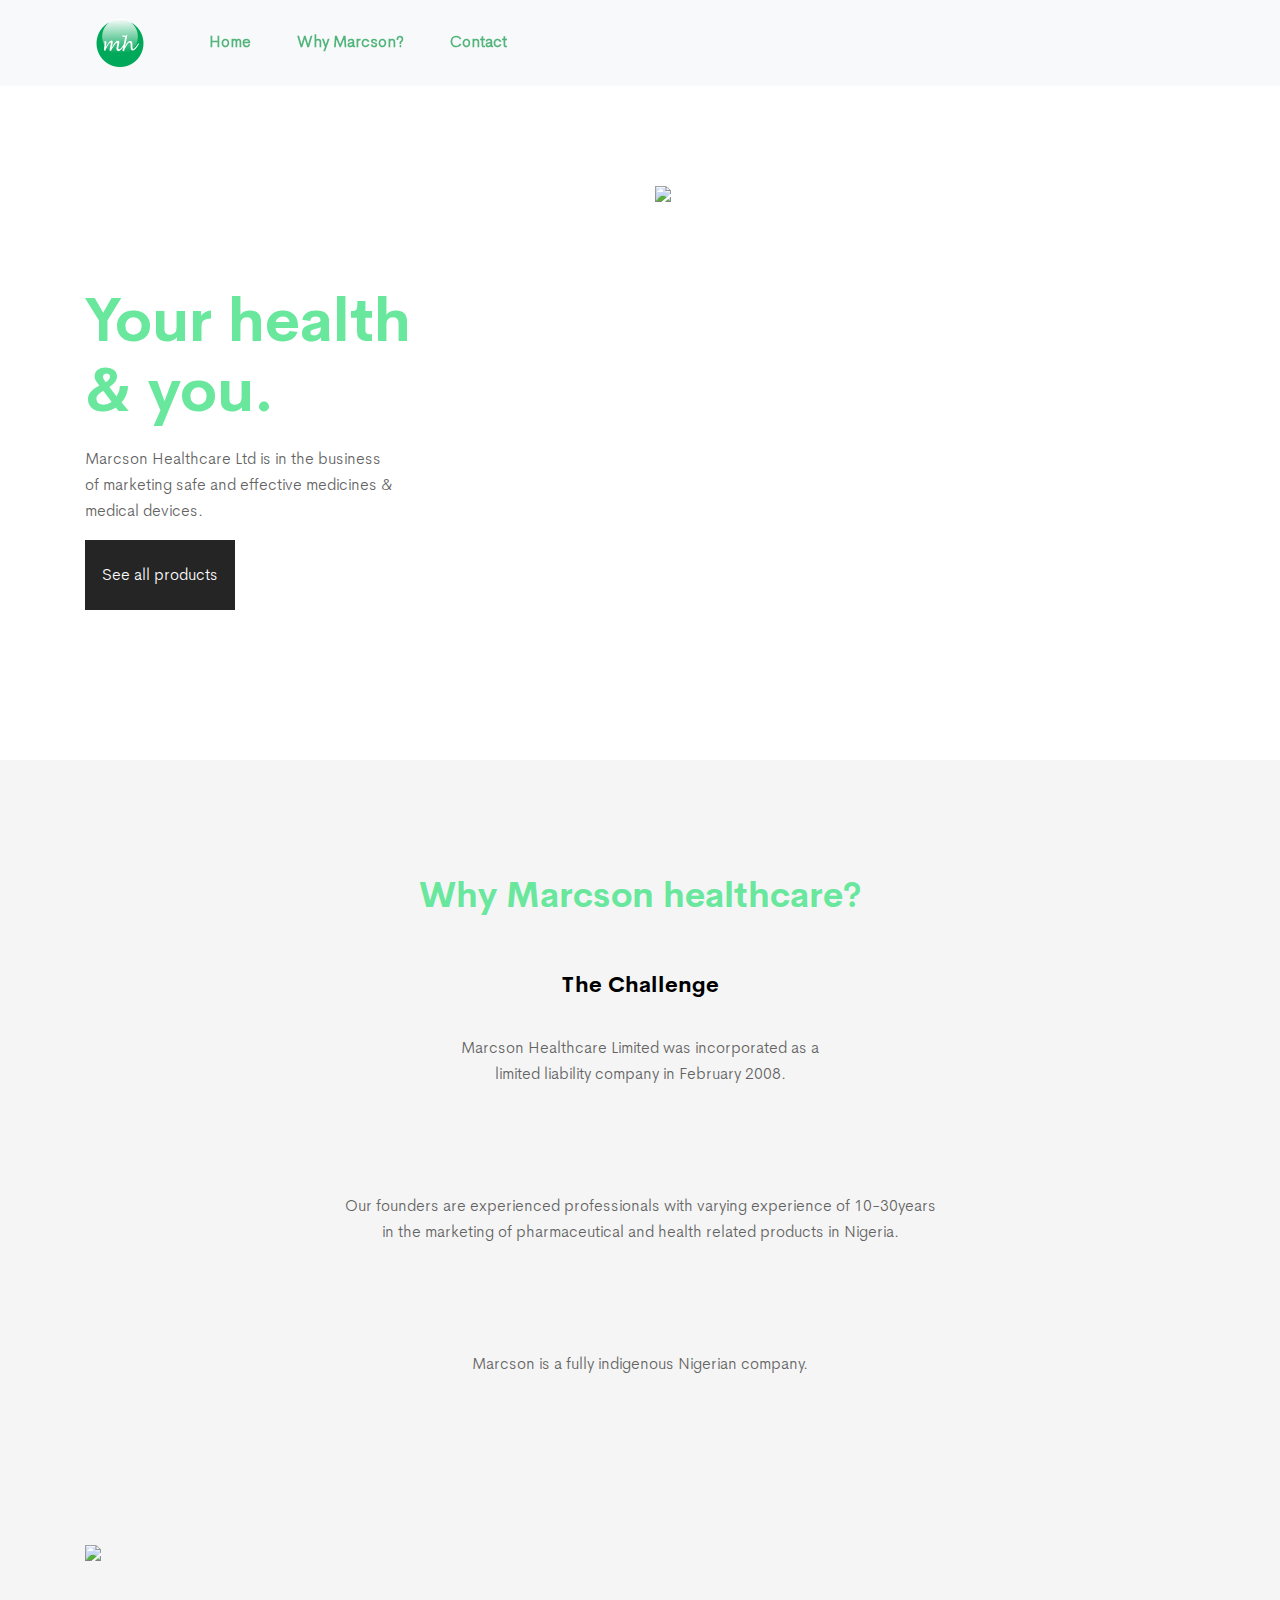
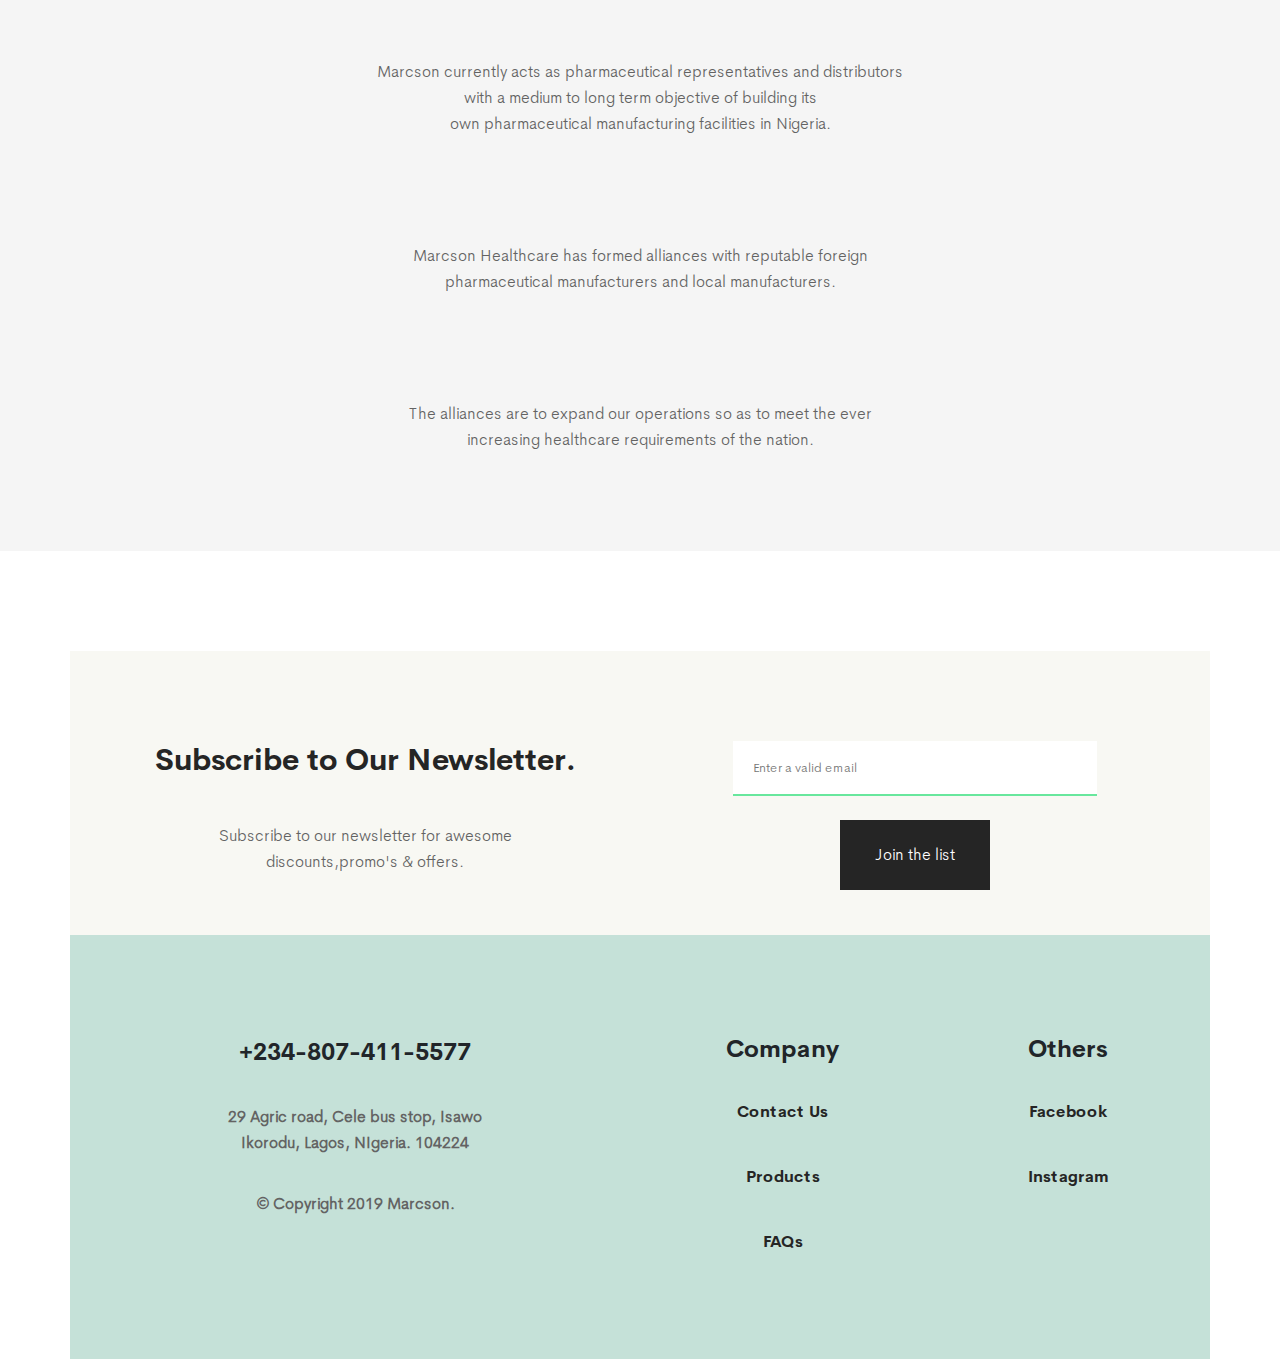
==== index.html @ dffcba3c "first commit" ====
<!DOCTYPE html>
<html lang="en">
  <head>
    <!-- Required meta tags -->
    <meta charset="utf-8" />
    <meta
      name="viewport"
      content="width=device-width, initial-scale=1, shrink-to-fit=no"
    />

    <meta name="theme-color" content="#68E79D" />

    <!-- Bootstrap CSS -->
    <link
      rel="stylesheet"
      href="https://stackpath.bootstrapcdn.com/bootstrap/4.3.1/css/bootstrap.min.css"
      integrity="sha384-ggOyR0iXCbMQv3Xipma34MD+dH/1fQ784/j6cY/iJTQUOhcWr7x9JvoRxT2MZw1T"
      crossorigin="anonymous"
    />
    <link rel="stylesheet" href="style.css" type="text/css" />
    <title>
      Pharmaceutical Distributor | Marcson Healthcare Limited | Lagos
    </title>



  </head>
  <body>
    <!--menue-->

    <nav class="navbar navbar-expand-lg navbar-light bg-light sticky-top">
      <div class="container">
        <a class="navbar-brand" href="#"><img src="images/logo.png" class="img-fluid logo"></a>
        <button
          class="navbar-toggler"
          type="button"
          data-toggle="collapse"
          data-target="#navbarSupportedContent"
          aria-controls="navbarSupportedContent"
          aria-expanded="false"
          aria-label="Toggle navigation"
        >
          <span class="navbar-toggler-icon"></span>
        </button>

        <div class="collapse navbar-collapse" id="navbarSupportedContent">
          <ul class="navbar-nav mr-auto">
            <li class="nav-item ">
              <a class="nav-link" href="index">Home</a>
            </li>
            <li class="nav-item">
              <a class="nav-link" href="#section2">Why Marcson?</a>
            </li>
            
            </li>
            <li class="nav-item">
              <a
                class="nav-link"
                href="contact"
                >Contact</a
              >
            </li>
          </ul>
          <!--
        <form class="form-inline my-2 my-lg-0">
          <input
            class="form-control mr-sm-2"
            type="search"
            placeholder="Search"
            aria-label="Search"
          />
          <button class="btn btn-outline-success my-2 my-sm-0" type="submit">
            Search
          </button>
        </form>
    -->
        </div>
      </div>
    </nav>

    <!--end-->

    <div class="container">
      <div class="row">
        <div class="col-sm">
          <h3 class="h3-top">
            Your health <br />
            & you.
          </h3>
          <p>
            Marcson Healthcare Ltd is in the business <br />
            of marketing safe and effective medicines & <br />
            medical devices.
          </p>
<a href="products">
          <button class="btn-marcson-2">See all products</button>
          </a>

        </div>

        <div class="col-sm">
          <img src="images/abstract.svg" class="img-fluid svg" />
        </div>
      </div>
    </div>

    <!--end-->

    <div class="white-smoke" id="section2">
      <div class="container">
        <h4 class="why ">Why Marcson healthcare?</h4>

        <div class="row">
          <div class="col-sm-12">
            <h6 class="challenge">The Challenge</h6>

            <p class="p-2">
              Marcson Healthcare Limited was incorporated as a <br />
              limited liability company in February 2008.
            </p>

            <p class="p-2">
              Our founders are experienced professionals with varying experience
              of 10-30years <br />
              in the marketing of pharmaceutical and health related products in
              Nigeria.
            </p>

            <p class="p-2">Marcson is a fully indigenous Nigerian company.</p>
            
            <img src="images/abstract2.svg" class="img-fluid img-top" />
        

            <p class="p-2">
              Marcson currently acts as pharmaceutical representatives and
              distributors <br />
              with a medium to long term objective of building its <br />
              own pharmaceutical manufacturing facilities in Nigeria.
            </p>

            <p class="p-2">
              Marcson Healthcare has formed alliances with reputable foreign
              <br />
              pharmaceutical manufacturers and local manufacturers.
            </p>

            <p class="p-2">
              The alliances are to expand our operations so as to meet the ever
              <br />
              increasing healthcare requirements of the nation.
            </p>
          </div>
        </div>
      </div>
    </div>

    <!--end-->

    <!--newsletter-->

    <div class="container">
      <div class="row block-color">
        <div class="col-sm">
          <h4 class="subscribe">Subscribe to Our Newsletter.</h4>
          <p class="p-4">
            Subscribe to our newsletter for awesome <br />
            discounts,promo's & offers.
          </p>
        </div>

        <div class="col-sm">
                <form name="newsletter" method="POST" data-netlify="true">
            <input
              type="email"
              name="email"
              placeholder="Enter a valid email"
              class="email"
              required
            />
            <br />

            <button class="btn-marcson" type="submit">Join the list</button>
          </form>
        </div>
      </div>
    </div>

    <!--end-->

    <!--footer-->

    
      <div class="container footer-color">
        <div class="row baked-twist">
          <div class="col-sm-6">
          <h6 class="number">+234-807-411-5577</h6>

          <h6 class="address"> 29 Agric road, Cele bus stop, Isawo <br>
            Ikorodu, Lagos, NIgeria. 104224</h6>

            <p class="address">© Copyright 2019 Marcson.</p>

          </div>

          <div class="col-sm-3">
<h4 class="sub-footer"> Company </h4>


<a href="contact">
<li class="li-2">Contact Us</li>
</a>

<a href="products">
<li class="li-2"> Products</li>
</a>

<a href="faqs">
<li class="li-2 bottom"> FAQs </li>
</a>


          </div>

          <div class="col-sm-3">

                <h4 class="sub-footer"> Others </h4>

                
<a href="https://www.facebook.com/pg/colibeldrops/posts/?business_id=1987935184758612" target="_blank;">
                <li class="li-2">Facebook</li>
</a>
<a href="https://www.instagram.com/colibeldrops/" target="_blank;">
<li class="li-2">Instagram </li>
</a>


          </div>
        </div>
      </div>
    

    <!-- Optional JavaScript -->
    <!-- jQuery first, then Popper.js, then Bootstrap JS -->
    <script
      src="https://code.jquery.com/jquery-3.3.1.slim.min.js"
      integrity="sha384-q8i/X+965DzO0rT7abK41JStQIAqVgRVzpbzo5smXKp4YfRvH+8abtTE1Pi6jizo"
      crossorigin="anonymous"
    ></script>
    <script
      src="https://cdnjs.cloudflare.com/ajax/libs/popper.js/1.14.7/umd/popper.min.js"
      integrity="sha384-UO2eT0CpHqdSJQ6hJty5KVphtPhzWj9WO1clHTMGa3JDZwrnQq4sF86dIHNDz0W1"
      crossorigin="anonymous"
    ></script>
    <script
      src="https://stackpath.bootstrapcdn.com/bootstrap/4.3.1/js/bootstrap.min.js"
      integrity="sha384-JjSmVgyd0p3pXB1rRibZUAYoIIy6OrQ6VrjIEaFf/nJGzIxFDsf4x0xIM+B07jRM"
      crossorigin="anonymous"
    ></script>




  </body>
</html>
---- style.css ----
@font-face {
    font-family:CerebriSans-Boldimport;
    src:url("fonts/CerebriSans-Bold.ttf");
  }


  @font-face {
    font-family:CerebriSans-Lightimport;
    src:url("fonts/CerebriSans-Light.ttf");
  }

.h3-top{

    font-family:CerebriSans-Boldimport;
    color:#68E79D;
    font-weight: 700;
    font-style: normal;
    line-height: 70px;
    font-size: 60px;
    margin-top: 200px;


}



.h3-top-2{

    font-family:CerebriSans-Boldimport;
    color:#68E79D;
    font-weight: 700;
    font-style: normal;
    line-height: 70px;
    font-size: 38px;
    margin-top: 200px;
    text-align: center;


}



.h3-top-3{

    font-family:CerebriSans-Boldimport;
    color:#68E79D;
    font-weight: 700;
    font-style: normal;
    line-height: 70px;
    font-size: 32px;
    margin-top: 100px;
    text-align: center;


}


.bg-light{

    box-shadow: 0px 6px 6px transparent !important; 

}


html{

    scroll-behavior: smooth;
}

.why{

    font-family:CerebriSans-Boldimport;
    color:#68E79D;
    font-weight: 700;
    font-style: normal;
    line-height: 70px;
    font-size: 35px;
    margin-top: 150px;
    text-align: center;
    padding-top: 100px;

}


.challenge{
    font-family:CerebriSans-Boldimport;
    Color:#000000;
    font-style: normal;
    font-weight: 500;
    font-size: 22px;
    line-height: 44px;
    text-align:center;  
    padding-top: 25px;
}


.white-smoke{
    background-color:whitesmoke;
}


p{
    font-family:CerebriSans-Lightimport;
    color: #636363;
    font-style: normal;
    font-weight: 400;
    font-size: 16px;
    line-height: 26px;
    margin-top: 20px;
}


.p-2{

    font-family:CerebriSans-Lightimport;
    color: #636363;
    font-style: normal;
    font-weight: 400;
    font-size: 16px;
    line-height: 26px;
    margin-top: 20px;
    margin-bottom: 90px;
    text-align: center;

}

.p-4{
    text-align:center;
    font-family:CerebriSans-Lightimport;
    color: #636363;
    font-weight: 400;
    font-style: normal;
    font-size: 16px;
    line-height: 26px;
}


.p-5{
    text-align:center;
    font-family:CerebriSans-Lightimport;
    color:white;
    font-weight: 400;
    font-style: normal;
    font-size: 18px;
    line-height: 26px;
}



.subscribe{


    font-family:CerebriSans-Boldimport;
    Color:#252525;
    font-weight: 700;
    font-style: normal;
    font-size: 30px;
    line-height: 38px;
    text-align:left;
    margin-top: 70px;
    text-align: center;

}

.svg{

margin-top: 100px;
display: block;
margin-left: auto;
margin-right: auto;

}



.img-top{

margin-top: 70px;
margin-bottom: 70px;

}


.block-color{
    background-color: #F8F8F3;
    margin-top: 100px !important;
    height:fit-content;
    padding: 20px 20px 20px 20px;
}

.email{

width: 70%;
display: block;
margin-left: auto;
margin-right: auto;
margin-top: 70px;
border-left: transparent !important;
border-right: transparent !important;
border-top: transparent !important;
border: solid 2px #68E79D;
height: 55px;
outline: transparent !important;


}




.email-2{

    width: 80%;
    margin-top: 70px;
    border-left: transparent !important;
    border-right: transparent !important;
    border-top: transparent !important;
    border: solid 2px #68E79D;
    height: 55px;
    outline: transparent !important;
    
    
    }


input{

padding-left: 20px;
font-family:CerebriSans-Lightimport;
font-size: 13px;
font-weight: 500;
line-height: 25px;

}

.btn-marcson{

    background-color: #252525;
    border: transparent;
    height: 70px;
    width: 150px;
    color: white;
    font-family:CerebriSans-Lightimport;
    display: block;
    margin-left:auto;
    margin-right:auto; 

}


.btn-marcson-call{

    background-color: #252525;
    border: transparent;
    height: 70px;
    width:80%;
    color: white;
    font-family:CerebriSans-Lightimport;
 

}



.img-bottom{

margin-bottom: 190px;

}

.mrg-top-push{

margin-top: 100px !important;

}


.btn-marcson:hover{

 background-color: #68E79D;

}


.btn-marcson-call:hover{

    background-color: #68E79D;
   
   }
   



.btn-marcson-2{

    background-color: #252525;
    border: transparent;
    height: 70px;
    width: 150px;
    color: white;
    font-family:CerebriSans-Lightimport;
   

}


.btn-marcson-2:hover{

    background-color:#68E79D;
    border: transparent;
    height: 70px;
    width: 150px;
    color: white;
    font-family:CerebriSans-Lightimport;
   

}


.footer-color{

background-color:#C5E1D8;


}



.number{


    font-family:CerebriSans-Boldimport;
    font-style: normal;
    font-weight: 500;
    font-size: 24px;
    line-height: 34px;
    text-align: center;
    margin-top: 100px;

}


.address{

    font-family:CerebriSans-Lightimport;
    font-style: normal;
    font-weight:bolder;
    font-size: 16px;
    line-height: 26px;
    color:#636363;
    text-align: center;
    margin-top: 35px;
    font-style: normal;


}


.sub-footer{

font-family: CerebriSans-Boldimport;
margin-top: 100px;
text-align:center;


}


.li-2 {

list-style: none !important;
font-family:CerebriSans-Boldimport;
font-style: normal;
text-align:center !important;
color: #252525;
margin-top:30px;
font-weight: lighter;
line-height: 35px;


}

a{
    text-decoration: none !important;
}


.li-2:hover{

    color:#636363;
    

}

.bottom{
    margin-bottom: 100px;
}


.logo{

width: 70px;

}

.nav-item{

margin-left: 30px;

}


.green-bac{

background-color: #51B57B ;
height: 50vh;


}


.freq{

    font-family:CerebriSans-Boldimport !important;
    color: white;
    text-align: center;
    font-weight: bolder;
    font-size: 45px;   
    
    margin-top: 150px;
    font-style: normal;

}


.nav-link{

    font-family:CerebriSans-Lightimport !important;
    font-weight: bolder !important;
    color:#51B57B !important;
    border-bottom: 2px solid transparent !important;
}

.nav-link:hover{
    font-family:CerebriSans-Lightimport !important;
    font-weight: bolder !important;
color: #636363 !important;
border-bottom: 2px solid #636363 !important;


}



/* at media query mobile phone */

@media only screen and (min-width: 320px) and (max-width: 480px) {

    .btn-marcson-call{

        background-color: #252525;
        border: transparent;
        height: 70px;
        width:100%;
        color: white;
        font-family:CerebriSans-Lightimport;
     
    
    }
    



.email-2{

    width: 100%;
    margin-top: 70px;
    border-left: transparent !important;
    border-right: transparent !important;
    border-top: transparent !important;
    border: solid 2px #68E79D;
    height: 55px;
    outline: transparent !important;
    
    
    }


    .logo{

        width: 50px;
        
        }
        
        .nav-item{
        
        margin-left:auto;
        }

        .h3-top{

            font-family:CerebriSans-Boldimport;
            color:#68E79D;
            font-weight: 700;
            font-style: normal;
            line-height: 50px;
            font-size: 40px;
            margin-top: 100px;
            text-align: center;
        
        }

        p{
            text-align: center;
        }
        

        .btn-marcson-2{
            display: block;
            margin-left: auto;
            margin-right: auto;
        }


        .white-smoke{
            background-color: white !important;
        }


.navbar-toggler{
    border: transparent !important;
    outline: none !important;
}

.email{
    width: 100% !important;
}






.baked-twist {
  
    display:flex;
    flex-direction: column-reverse;

 }



}






@media only screen and (min-device-width: 768px) and (max-device-width: 1024px) and (orientation: portrait) {



.navbar-toggler{
    border: transparent !important;
    outline: none !important;
}


    .nav-item{
        
        margin-left:auto;
        }

      
        .h3-top{

            font-family:CerebriSans-Boldimport;
            color:#68E79D;
            font-weight: 700;
            font-style: normal;
            line-height: 50px;
            font-size: 40px;
            margin-top: 100px;
            text-align: left;
        
        
        }

.email{
    width: 100%;
}


}


@media only screen and (min-width: 568px) and (max-width: 812px)  {



    .navbar-toggler{
        border: transparent !important;
        outline: none !important;
    }


    .white-smoke{
        background-color: white !important;
    }




    .logo{

        width: 50px;
        
        }
        
        .nav-item{
        
        margin-left:auto;
        }



        .h3-top{

            font-family:CerebriSans-Boldimport;
            color:#68E79D;
            font-weight: 700;
            font-style: normal;
            line-height: 40px;
            font-size: 35px;
            margin-top: 100px;
            text-align: left;
        
        }


     

}




.card-header{

border-color: #51B57B;


}



.btn-link{



    font-family:CerebriSans-Boldimport;
    color:#68E79D;


}



.btn-link:hover{


    font-family:CerebriSans-Boldimport !important;
    color:#636363 !important;
    text-decoration: none !important;

}


.mrg-top-question{

margin-top: 150px;
margin-bottom: 200px;


}



#marh{

margin-bottom: 60px !important;


}


.flat-card{

background-color: whitesmoke !important;
width: 80% !important;
height: 50vh !important;


}


.is{

margin-top: 60px;
margin-bottom: 50px;
display: block;
margin-left: auto;
margin-right: auto;


}


.tablet-header{

    font-family:CerebriSans-Boldimport !important;
    color:#636363 !important;
    text-align: center;
    font-size: 15px;
}

.tablet-class{
    font-family:CerebriSans-Boldimport !important;
    font-size: 10px;
    color: #51B57B;
    text-align: center;


}

.tablet-short{

    font-family:CerebriSans-Lightimport !important;
    font-size: 13px;
    text-align: center;


}


.tablet-body{
    font-family:CerebriSans-Lightimport !important;
    text-align: center;
    font-size: 10.5px;
    line-height: 23px;
    padding: 20px 30px 20px 30px;


}
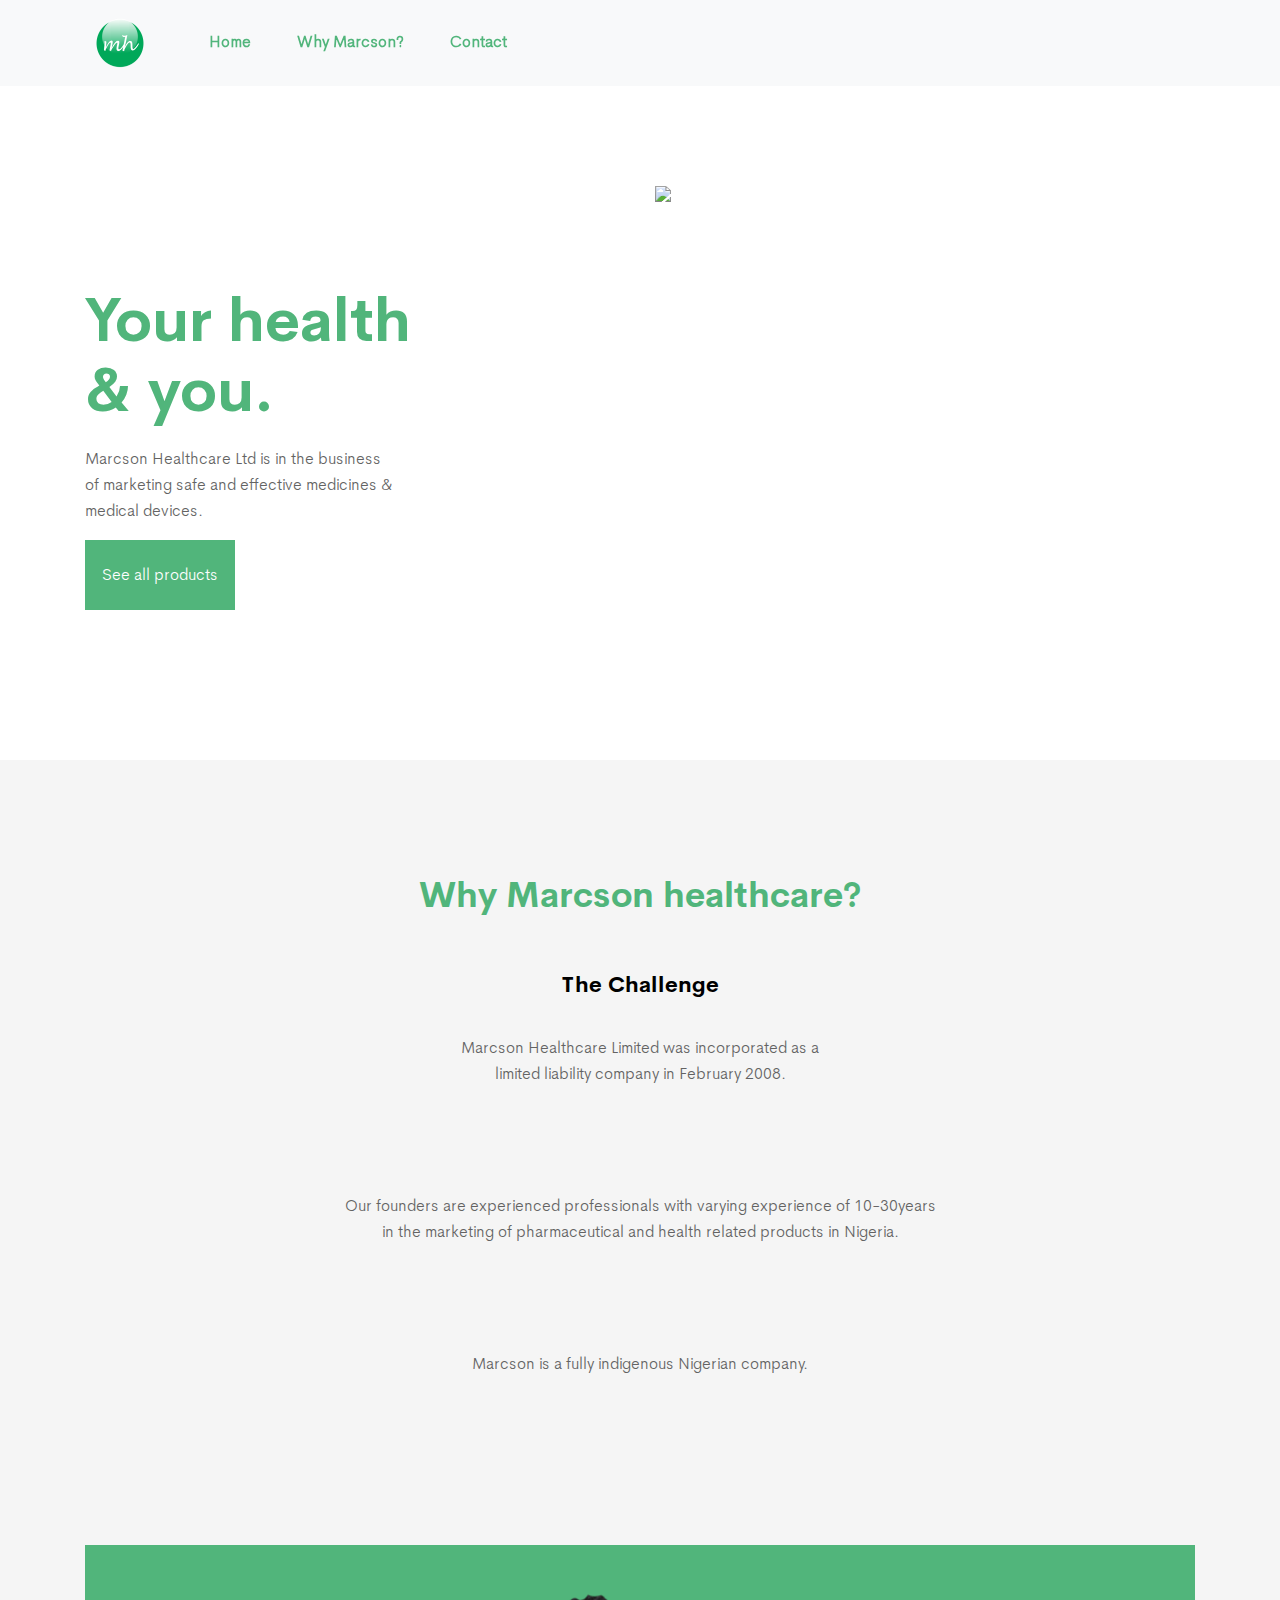
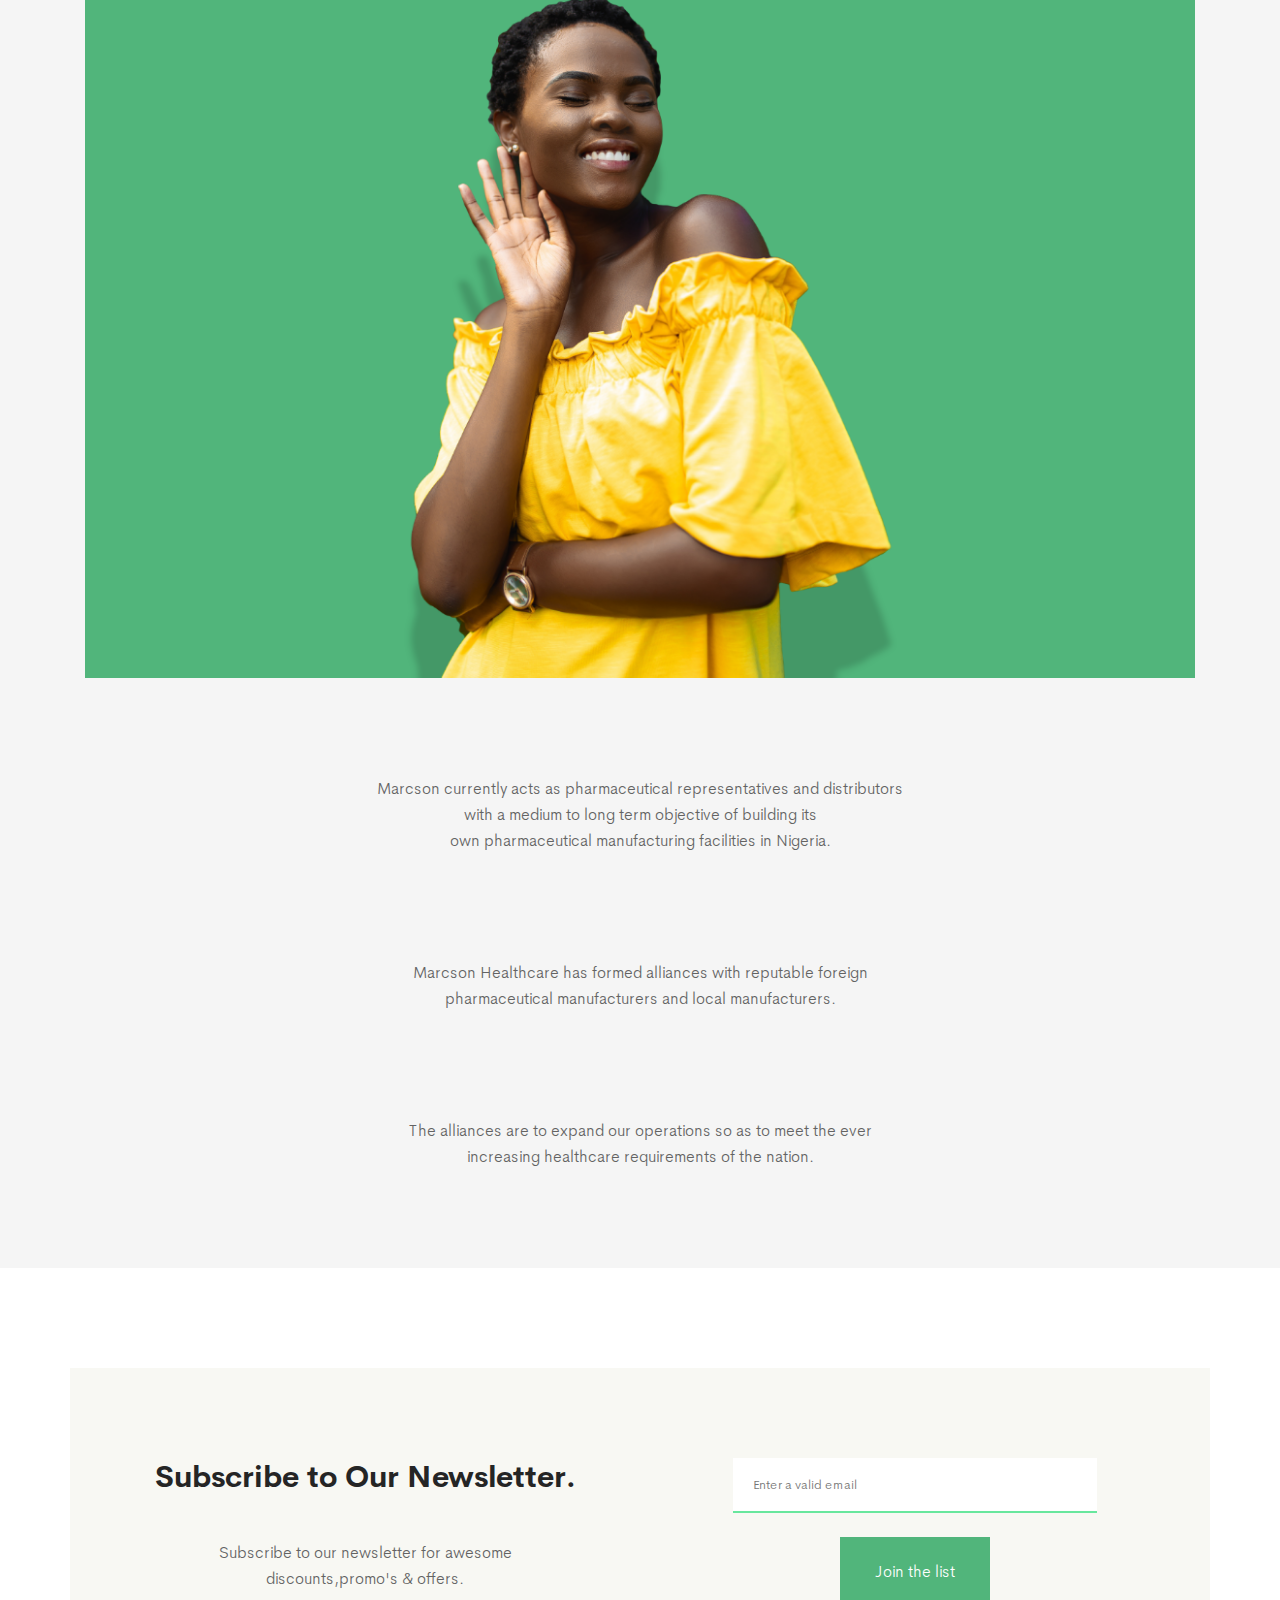
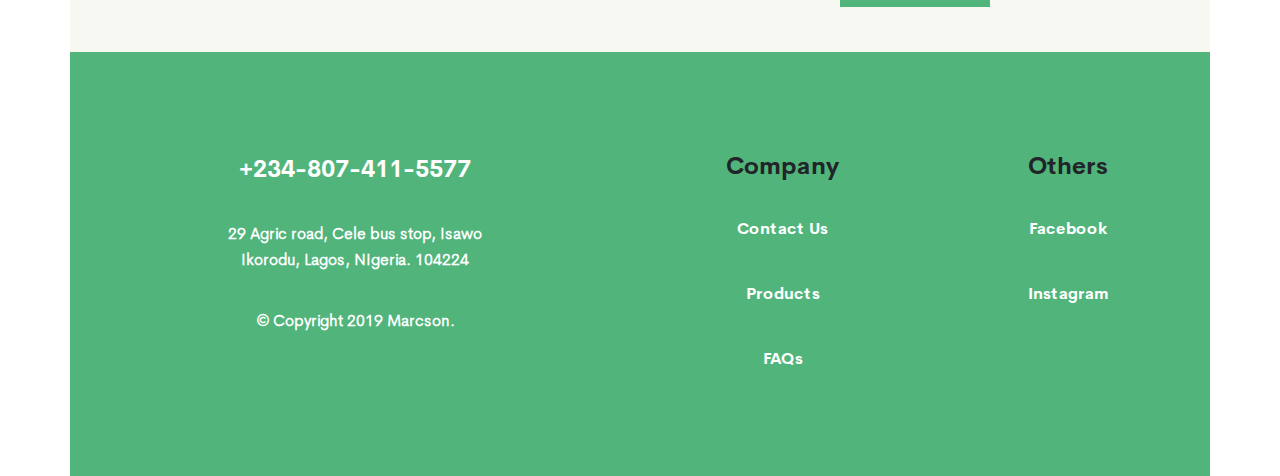
==== commit 747ea528: "color" ====
--- a/index.html
+++ b/index.html
@@ -21,6 +21,19 @@
     <title>
       Pharmaceutical Distributor | Marcson Healthcare Limited | Lagos
     </title>
+
+
+    <!-- Hotjar Tracking Code for https://www.marcsoncare.com -->
+<script>
+    (function(h,o,t,j,a,r){
+        h.hj=h.hj||function(){(h.hj.q=h.hj.q||[]).push(arguments)};
+        h._hjSettings={hjid:1511126,hjsv:6};
+        a=o.getElementsByTagName('head')[0];
+        r=o.createElement('script');r.async=1;
+        r.src=t+h._hjSettings.hjid+j+h._hjSettings.hjsv;
+        a.appendChild(r);
+    })(window,document,'https://static.hotjar.com/c/hotjar-','.js?sv=');
+</script>
 
 
 
@@ -128,7 +141,7 @@
 
             <p class="p-2">Marcson is a fully indigenous Nigerian company.</p>
             
-            <img src="images/abstract2.svg" class="img-fluid img-top" />
+            <img src="images/abstract2.png" class="img-fluid img-top" />
         
 
             <p class="p-2">
--- a/style.css
+++ b/style.css
@@ -12,7 +12,7 @@
 .h3-top{
 
     font-family:CerebriSans-Boldimport;
-    color:#68E79D;
+    color:#51B57B;
     font-weight: 700;
     font-style: normal;
     line-height: 70px;
@@ -27,7 +27,7 @@
 .h3-top-2{
 
     font-family:CerebriSans-Boldimport;
-    color:#68E79D;
+    color:#51B57B;
     font-weight: 700;
     font-style: normal;
     line-height: 70px;
@@ -43,7 +43,7 @@
 .h3-top-3{
 
     font-family:CerebriSans-Boldimport;
-    color:#68E79D;
+    color:#51B57B;
     font-weight: 700;
     font-style: normal;
     line-height: 70px;
@@ -70,7 +70,7 @@
 .why{
 
     font-family:CerebriSans-Boldimport;
-    color:#68E79D;
+    color:#51B57B;
     font-weight: 700;
     font-style: normal;
     line-height: 70px;
@@ -235,7 +235,7 @@
 
 .btn-marcson{
 
-    background-color: #252525;
+    background-color: #51B57B;
     border: transparent;
     height: 70px;
     width: 150px;
@@ -250,7 +250,7 @@
 
 .btn-marcson-call{
 
-    background-color: #252525;
+    background-color:#51B57B;
     border: transparent;
     height: 70px;
     width:80%;
@@ -277,14 +277,14 @@
 
 .btn-marcson:hover{
 
- background-color: #68E79D;
+ background-color:#252525;
 
 }
 
 
 .btn-marcson-call:hover{
 
-    background-color: #68E79D;
+    background-color: #252525;
    
    }
    
@@ -293,7 +293,7 @@
 
 .btn-marcson-2{
 
-    background-color: #252525;
+    background-color:#51B57B;
     border: transparent;
     height: 70px;
     width: 150px;
@@ -306,7 +306,7 @@
 
 .btn-marcson-2:hover{
 
-    background-color:#68E79D;
+    background-color:#252525;
     border: transparent;
     height: 70px;
     width: 150px;
@@ -319,7 +319,7 @@
 
 .footer-color{
 
-background-color:#C5E1D8;
+background-color:#51B57B;
 
 
 }
@@ -336,6 +336,7 @@
     line-height: 34px;
     text-align: center;
     margin-top: 100px;
+    color: white;
 
 }
 
@@ -347,7 +348,7 @@
     font-weight:bolder;
     font-size: 16px;
     line-height: 26px;
-    color:#636363;
+    color:white;
     text-align: center;
     margin-top: 35px;
     font-style: normal;
@@ -372,7 +373,7 @@
 font-family:CerebriSans-Boldimport;
 font-style: normal;
 text-align:center !important;
-color: #252525;
+color:white;
 margin-top:30px;
 font-weight: lighter;
 line-height: 35px;
@@ -712,9 +713,24 @@
 display: block;
 margin-left: auto;
 margin-right: auto;
-
-
-}
+width: 200px;
+
+}
+
+
+
+.is-2{
+
+    margin-top: 60px;
+    margin-bottom: 50px;
+    display: block;
+    margin-left: auto;
+    margin-right: auto;
+    width: 160px;
+    
+    
+    }
+
 
 
 .tablet-header{
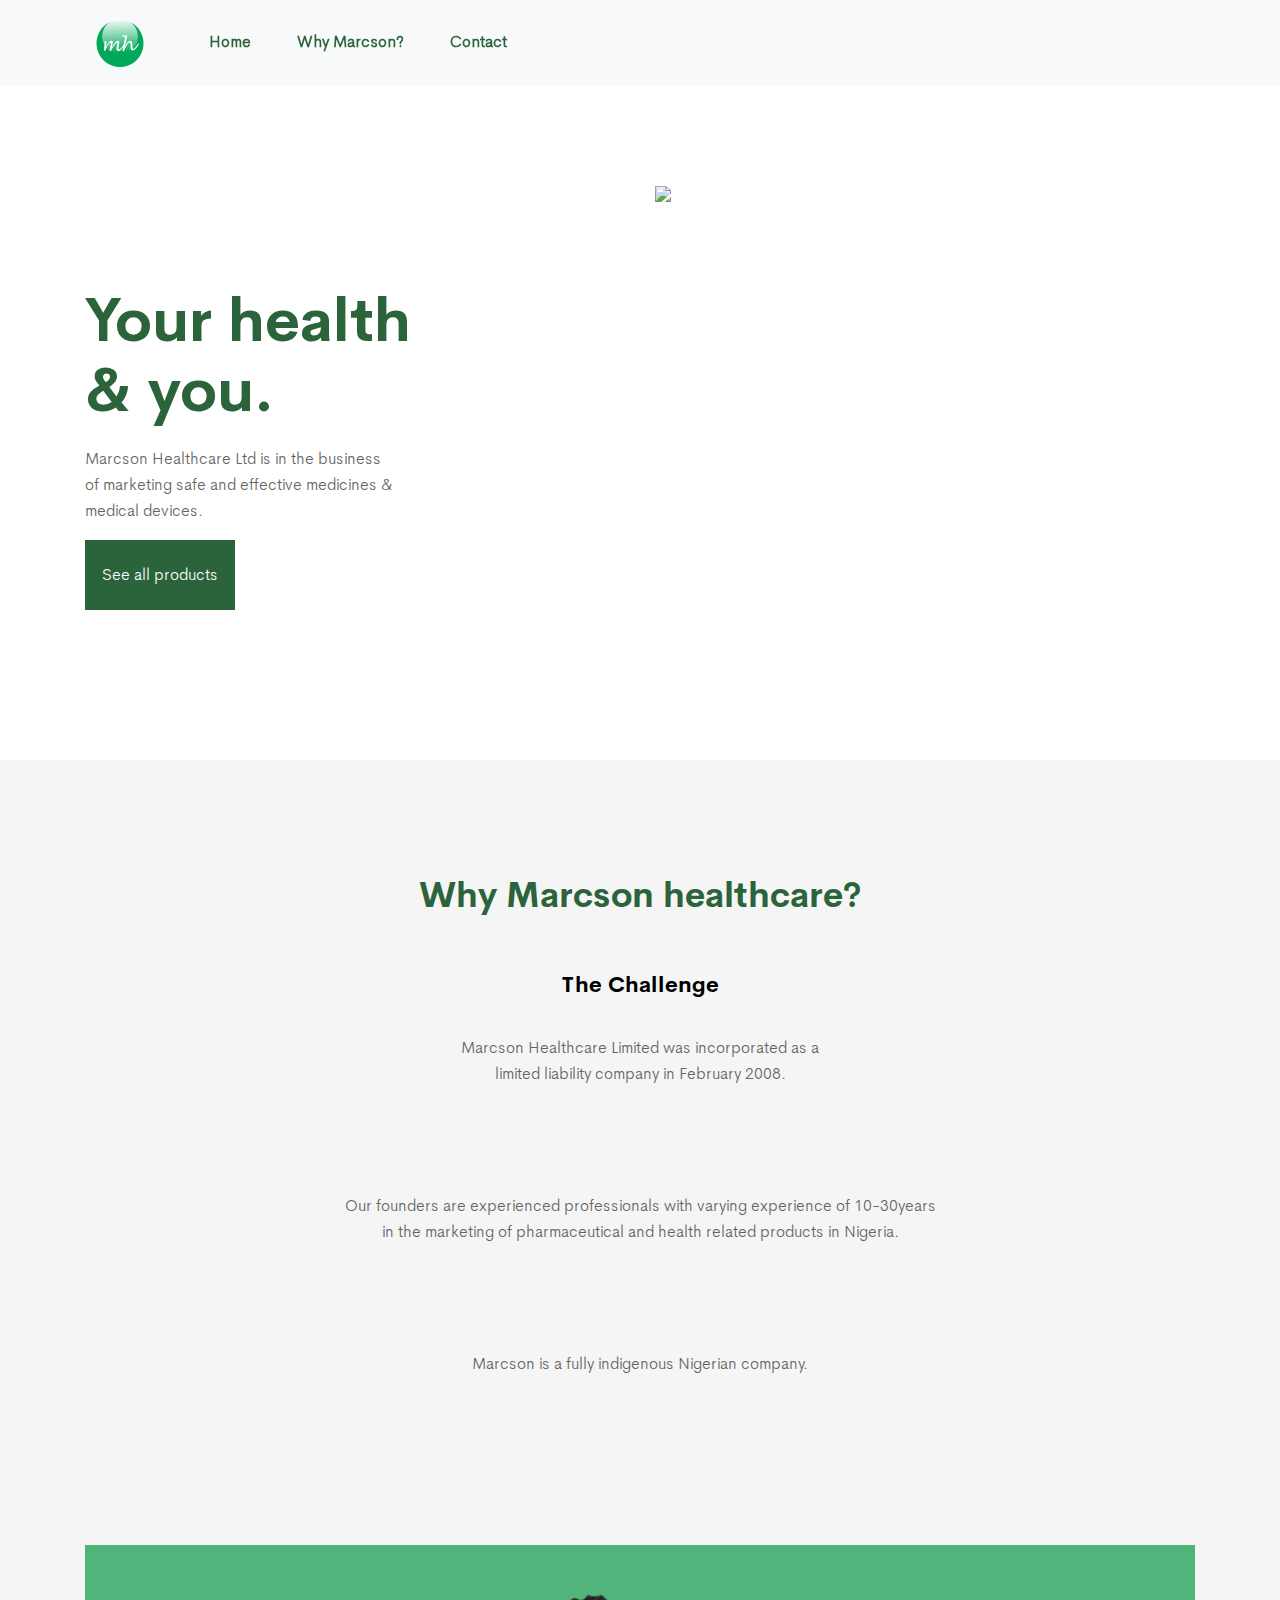
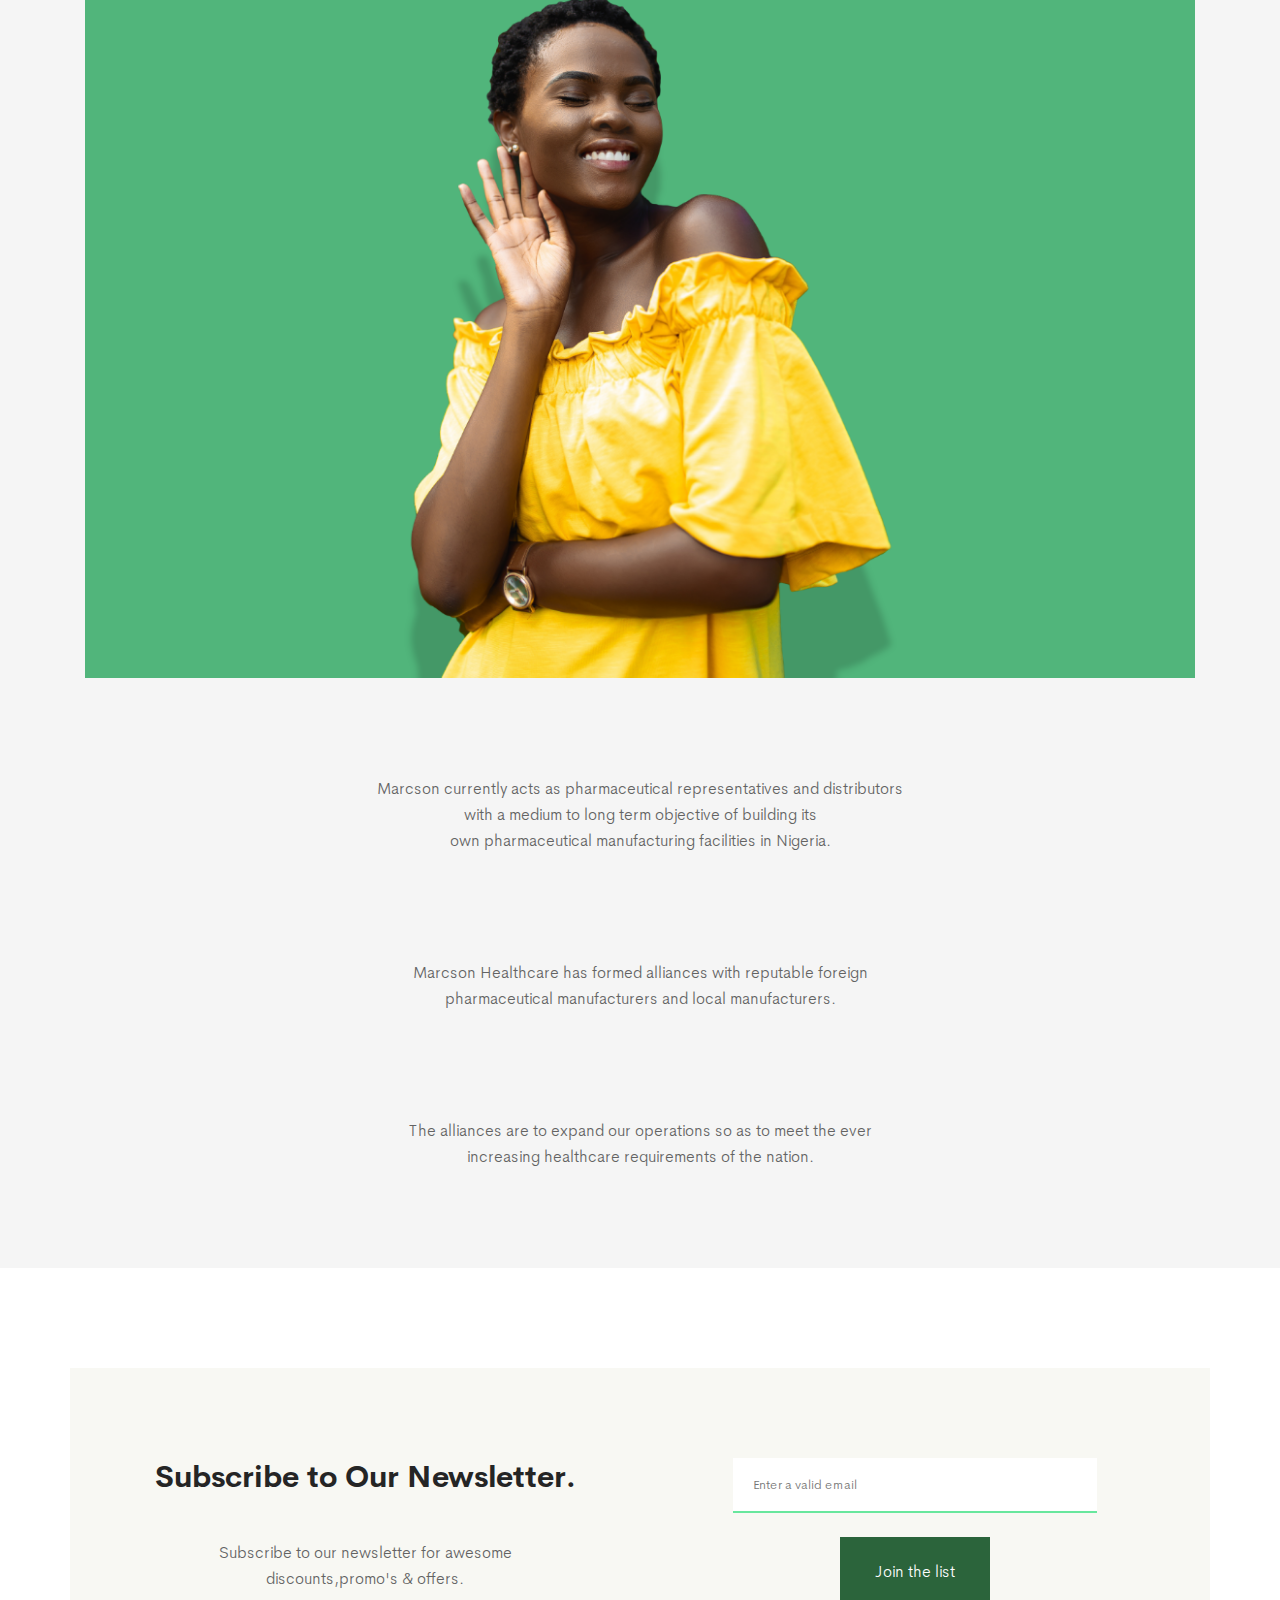
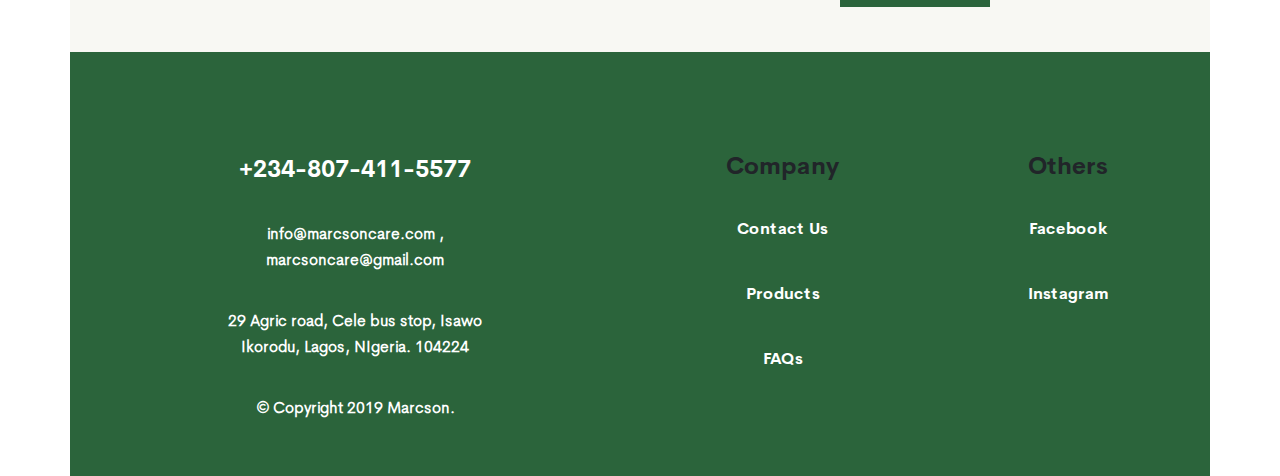
==== commit 45f31171: "commit" ====
--- a/index.html
+++ b/index.html
@@ -208,6 +208,8 @@
           <div class="col-sm-6">
           <h6 class="number">+234-807-411-5577</h6>
 
+          <h6 class="address">info@marcsoncare.com , <br> marcsoncare@gmail.com</h6>
+
           <h6 class="address"> 29 Agric road, Cele bus stop, Isawo <br>
             Ikorodu, Lagos, NIgeria. 104224</h6>
 
--- a/style.css
+++ b/style.css
@@ -12,7 +12,7 @@
 .h3-top{
 
     font-family:CerebriSans-Boldimport;
-    color:#51B57B;
+    color:#2B643B;
     font-weight: 700;
     font-style: normal;
     line-height: 70px;
@@ -27,7 +27,7 @@
 .h3-top-2{
 
     font-family:CerebriSans-Boldimport;
-    color:#51B57B;
+    color:#2B643B;
     font-weight: 700;
     font-style: normal;
     line-height: 70px;
@@ -43,7 +43,7 @@
 .h3-top-3{
 
     font-family:CerebriSans-Boldimport;
-    color:#51B57B;
+    color:#2B643B;
     font-weight: 700;
     font-style: normal;
     line-height: 70px;
@@ -70,7 +70,7 @@
 .why{
 
     font-family:CerebriSans-Boldimport;
-    color:#51B57B;
+    color:#2B643B;
     font-weight: 700;
     font-style: normal;
     line-height: 70px;
@@ -78,6 +78,32 @@
     margin-top: 150px;
     text-align: center;
     padding-top: 100px;
+
+}
+
+
+
+.why-2{
+
+    font-family:CerebriSans-Boldimport;
+    color:#2B643B;
+    font-weight: 700;
+    font-style: normal;
+    line-height: 70px;
+    font-size: 35px;
+    margin-top: -30px;
+
+    text-align: center;
+    padding-top: 100px;
+
+}
+
+
+.img-fluid-2{
+
+margin-top: 60px;
+width: 100%;
+height:auto;
 
 }
 
@@ -235,7 +261,7 @@
 
 .btn-marcson{
 
-    background-color: #51B57B;
+    background-color: #2B643B;
     border: transparent;
     height: 70px;
     width: 150px;
@@ -250,7 +276,7 @@
 
 .btn-marcson-call{
 
-    background-color:#51B57B;
+    background-color:#2B643B;
     border: transparent;
     height: 70px;
     width:80%;
@@ -293,7 +319,7 @@
 
 .btn-marcson-2{
 
-    background-color:#51B57B;
+    background-color:#2B643B;
     border: transparent;
     height: 70px;
     width: 150px;
@@ -319,7 +345,7 @@
 
 .footer-color{
 
-background-color:#51B57B;
+background-color:#2B643B;
 
 
 }
@@ -413,7 +439,7 @@
 
 .green-bac{
 
-background-color: #51B57B ;
+background-color: #2B643B ;
 height: 50vh;
 
 
@@ -438,7 +464,7 @@
 
     font-family:CerebriSans-Lightimport !important;
     font-weight: bolder !important;
-    color:#51B57B !important;
+    color:#2B643B !important;
     border-bottom: 2px solid transparent !important;
 }
 
@@ -649,7 +675,7 @@
 
 .card-header{
 
-border-color: #51B57B;
+border-color: #2B643B;
 
 
 }
@@ -744,7 +770,7 @@
 .tablet-class{
     font-family:CerebriSans-Boldimport !important;
     font-size: 10px;
-    color: #51B57B;
+    color: #2B643B;
     text-align: center;
 
 
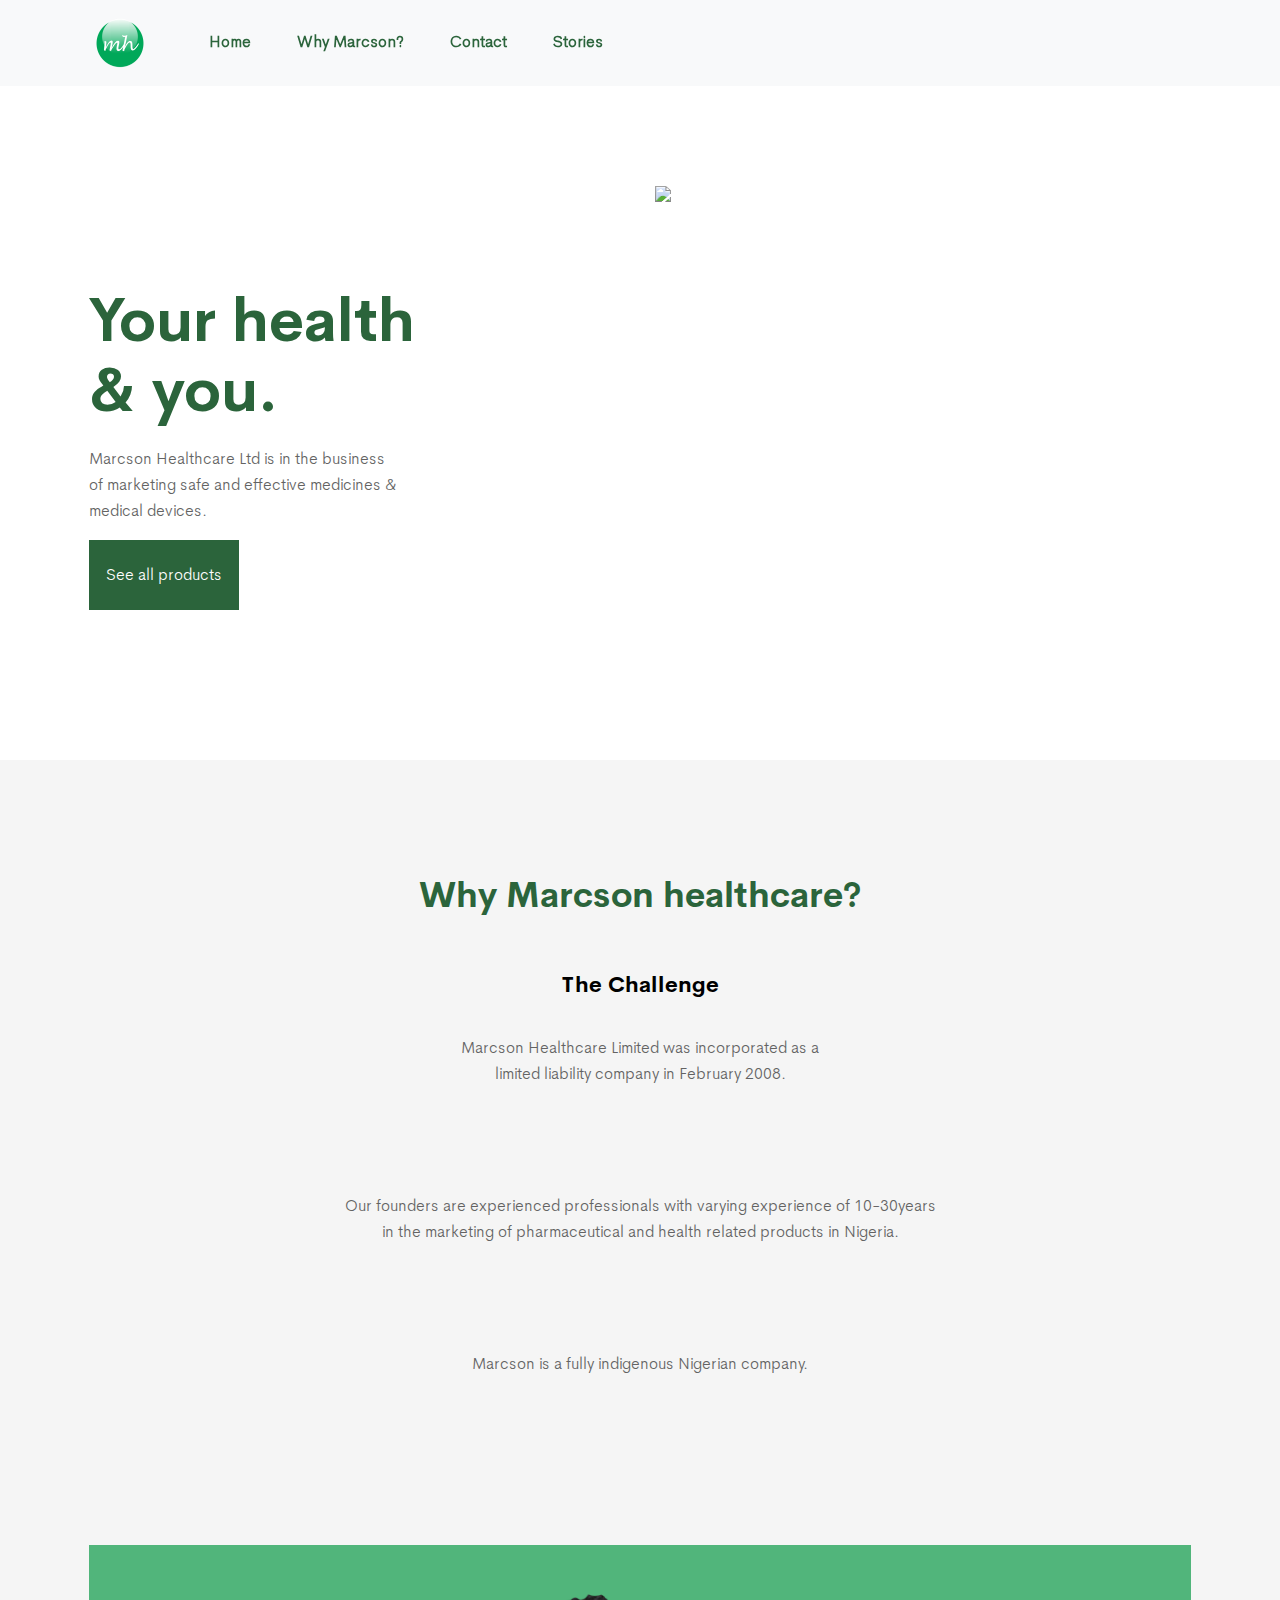
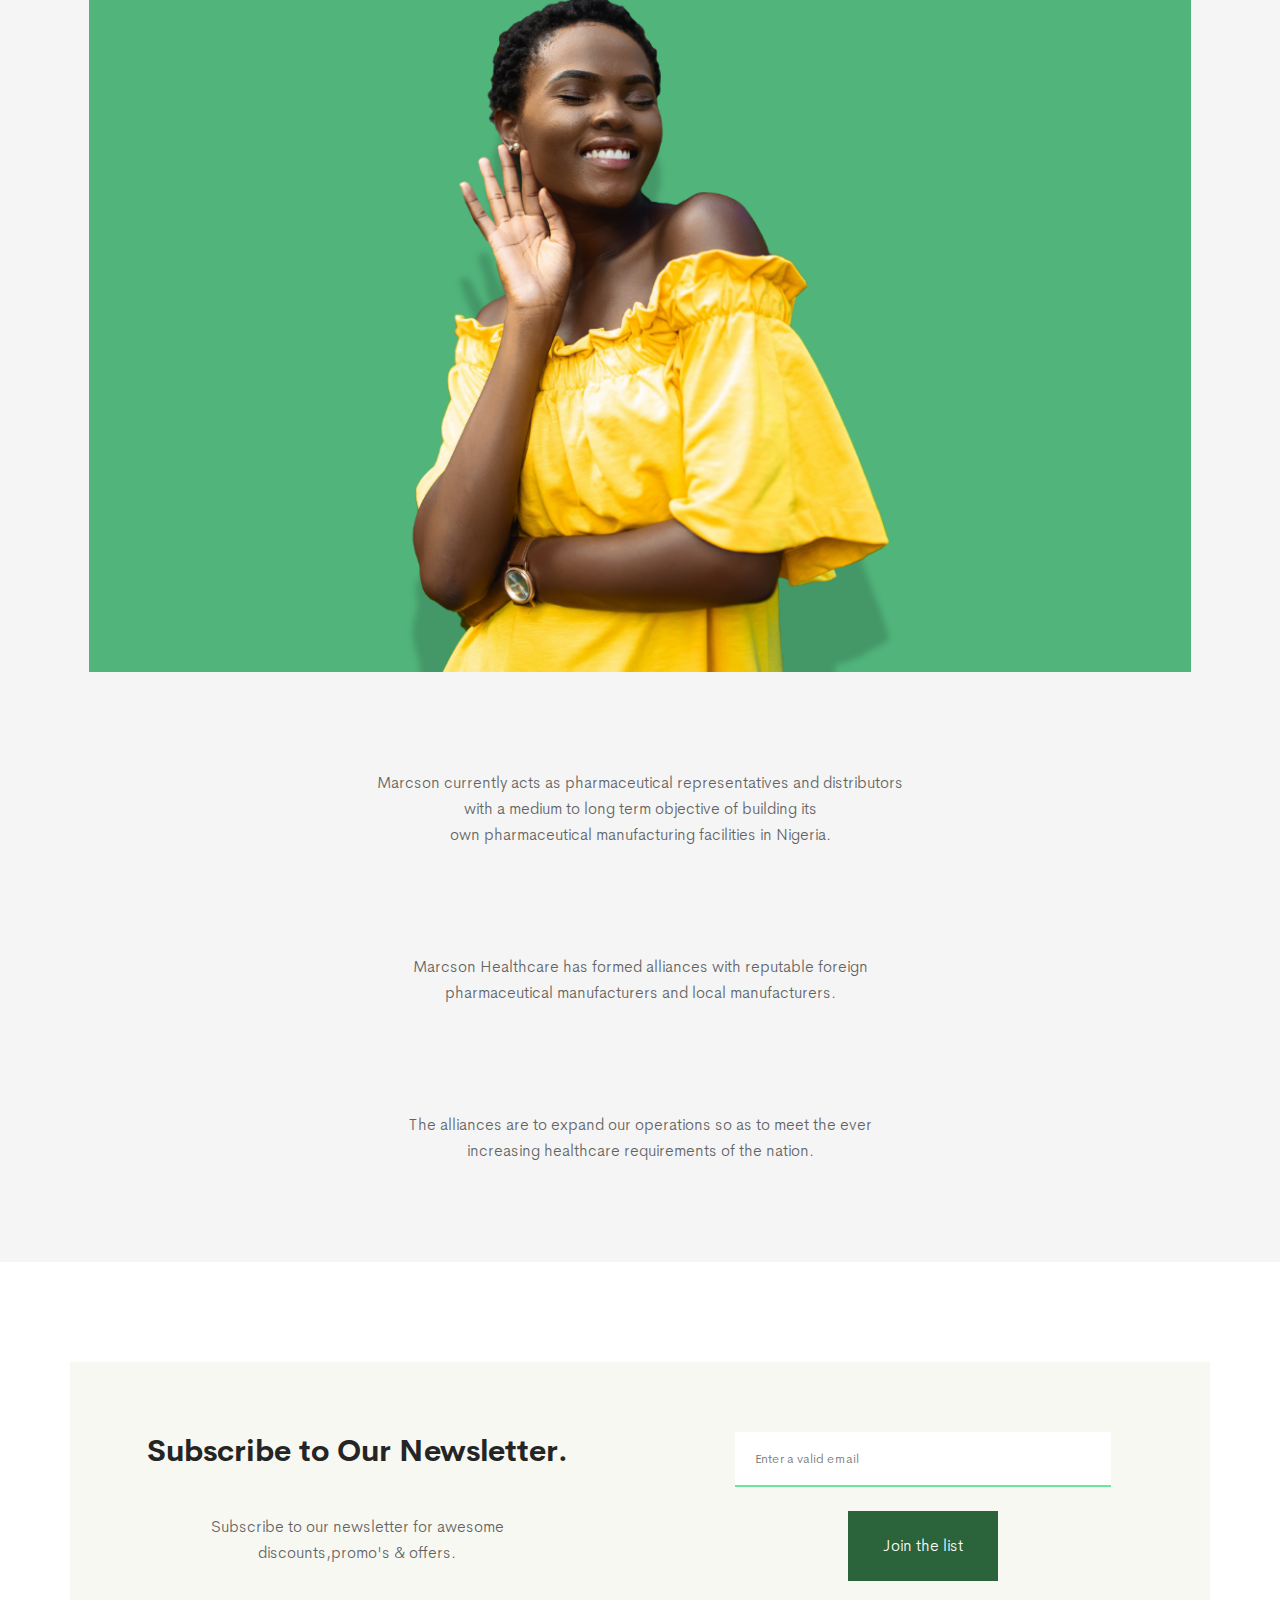
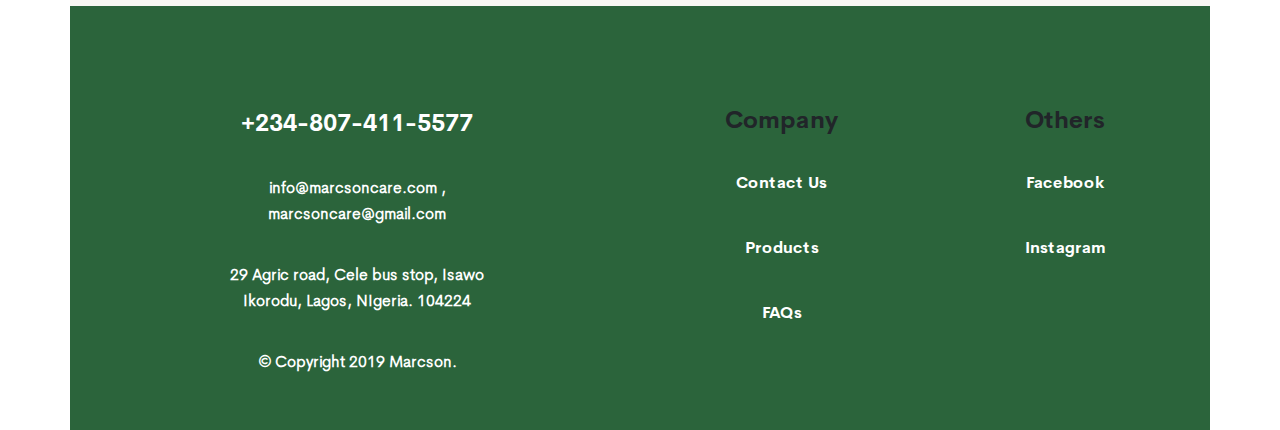
==== commit 7fbad8d5: "added new images page" ====
--- a/index.html
+++ b/index.html
@@ -8,7 +8,18 @@
       content="width=device-width, initial-scale=1, shrink-to-fit=no"
     />
 
-    <meta name="theme-color" content="#68E79D" />
+
+    <!-- Global site tag (gtag.js) - Google Analytics -->
+<script async src="https://www.googletagmanager.com/gtag/js?id=UA-145057361-2"></script>
+<script>
+  window.dataLayer = window.dataLayer || [];
+  function gtag(){dataLayer.push(arguments);}
+  gtag('js', new Date());
+
+  gtag('config', 'UA-145057361-2');
+</script>
+
+    <meta name="theme-color" content="#2B643B" />
 
     <!-- Bootstrap CSS -->
     <link
@@ -73,6 +84,16 @@
                 >Contact</a
               >
             </li>
+
+
+            <li class="nav-item">
+              <a
+                class="nav-link"
+                href="stories"
+                >Stories</a
+              >
+            </li>
+
           </ul>
           <!--
         <form class="form-inline my-2 my-lg-0">
--- a/style.css
+++ b/style.css
@@ -301,6 +301,15 @@
 }
 
 
+.mrg-top-push-2{
+
+    margin-top: 180px !important;
+    
+    }
+    
+
+
+
 .btn-marcson:hover{
 
  background-color:#252525;
@@ -483,6 +492,18 @@
 
 @media only screen and (min-width: 320px) and (max-width: 480px) {
 
+
+    p-5{
+        text-align:center;
+        font-family:CerebriSans-Lightimport;
+        color:white;
+        font-weight: 400;
+        font-style: normal;
+        font-size: 16px;
+        line-height: 26px;
+    }
+    
+
     .btn-marcson-call{
 
         background-color: #252525;
@@ -495,6 +516,20 @@
     
     }
     
+
+
+    .freq{
+
+        font-family:CerebriSans-Boldimport !important;
+        color: white;
+        text-align: center;
+        font-weight: bolder;
+        font-size: 30px;   
+        margin-top: 80px;
+        font-style: normal;
+    
+    }
+
 
 
 
@@ -527,7 +562,7 @@
         .h3-top{
 
             font-family:CerebriSans-Boldimport;
-            color:#68E79D;
+            color:#2B643B;
             font-weight: 700;
             font-style: normal;
             line-height: 50px;
@@ -574,6 +609,21 @@
     flex-direction: column-reverse;
 
  }
+
+
+ .h3-top-3{
+
+    font-family:CerebriSans-Boldimport;
+    color:#2B643B;
+    font-weight: 700;
+    font-style: normal;
+    line-height: 70px;
+    font-size: 32px;
+    margin-top: -130px !important;
+    text-align: center;
+
+
+}
 
 
 
@@ -794,4 +844,63 @@
     padding: 20px 30px 20px 30px;
 
 
-}+}
+
+.story1{
+
+text-align: center;
+font-family:CerebriSans-Boldimport !important;
+font-size: 60px;
+font-weight: 700;
+color: #2B643B;
+line-height: 70px;
+margin-top: 100px;
+margin-bottom: 15px;
+}
+
+.story2{
+    text-align: center;
+    font-family:CerebriSans-Lightimport !important;
+
+}
+
+
+.row {
+    display: flex;
+    flex-wrap: wrap;
+    padding: 0 4px;
+  }
+  
+  /* Create four equal columns that sits next to each other */
+  .column {
+    flex: 25%;
+    max-width: 25%;
+    padding: 0 4px;
+  }
+  
+  .column img {
+    margin-top: 8px;
+    vertical-align: middle;
+    width: 100%;
+  }
+  
+  /* Responsive layout - makes a two column-layout instead of four columns */
+  @media screen and (max-width: 800px) {
+    .column {
+      flex: 50%;
+      max-width: 50%;
+    }
+  }
+  
+  /* Responsive layout - makes the two columns stack on top of each other instead of next to each other */
+  @media screen and (max-width: 600px) {
+    .column {
+      flex: 100%;
+      max-width: 100%;
+    }
+  }
+
+  .marg-top-bottom{
+      margin-top: 100px;
+      margin-bottom: 150px;
+  }